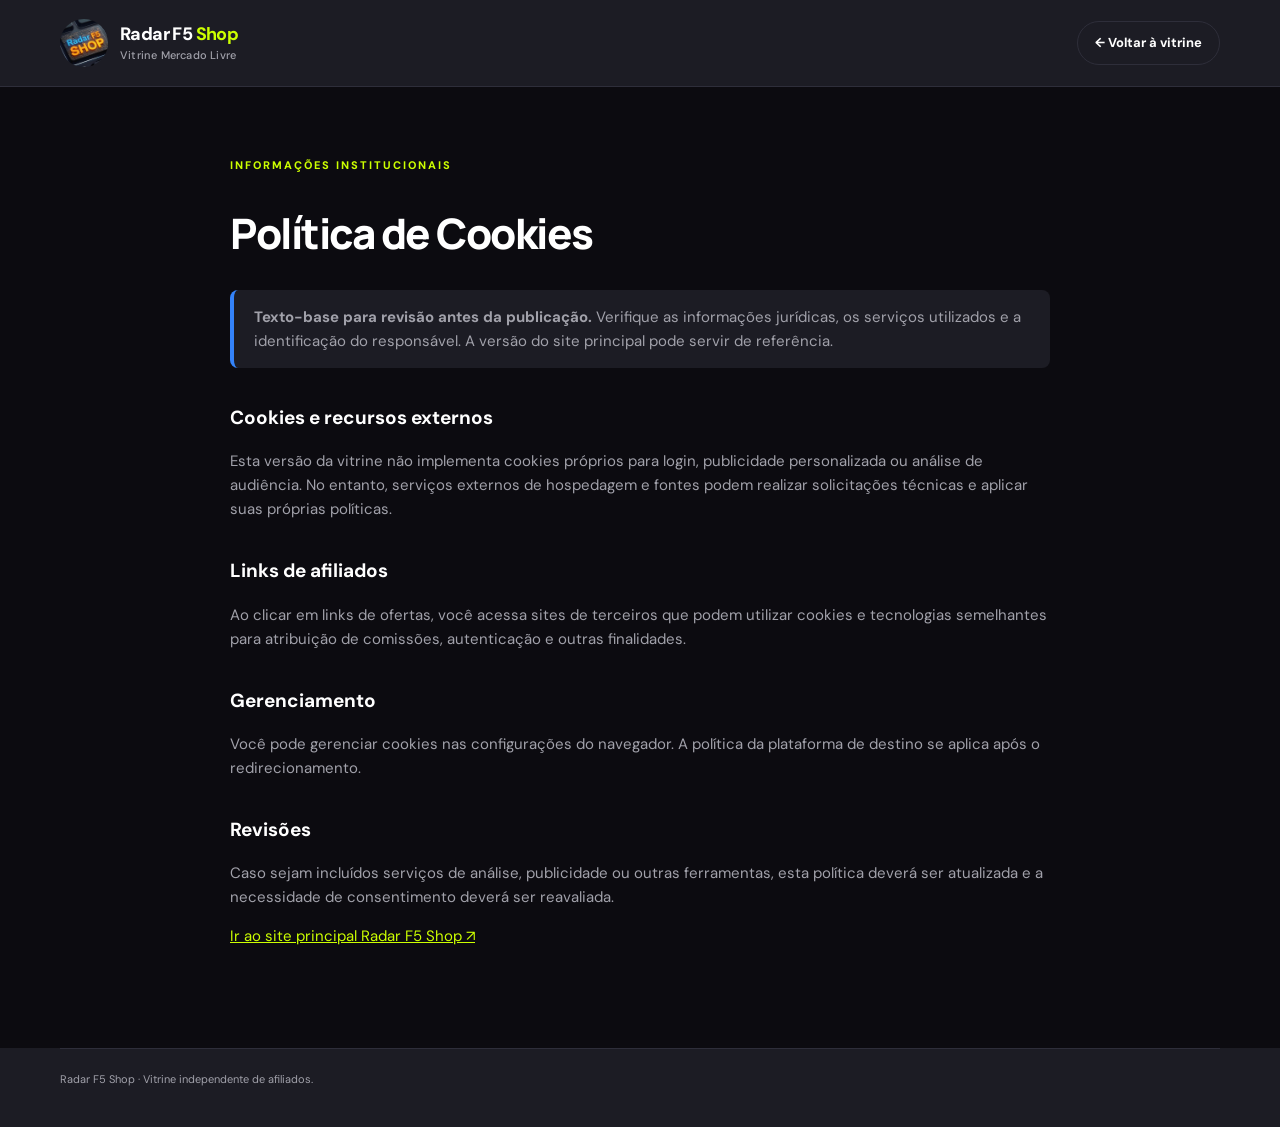
==== legal/cookies.html @ 011886c6 "Vitrine Primeira versão" ====
<!doctype html><html lang="pt-BR"><head><meta charset="utf-8"><meta name="viewport" content="width=device-width,initial-scale=1"><title>Política de Cookies | Radar F5 Shop</title><link rel="stylesheet" href="../assets/styles.css"><link rel="icon" type="image/svg+xml" href="../assets/favicon.svg"></head><body><header class="topbar"><div class="container nav"><a class="brand" href="../"><img class="brand-logo" src="../assets/logo-shop.webp" alt="" width="54" height="42"><span>Radar F5 <strong>Shop</strong><small>Vitrine Mercado Livre</small></span></a><a class="back" href="../">← Voltar à vitrine</a></div></header><main class="container legal-main"><span class="section-kicker">INFORMAÇÕES INSTITUCIONAIS</span><h1>Política de Cookies</h1><p class="legal-alert"><strong>Texto-base para revisão antes da publicação.</strong> Verifique as informações jurídicas, os serviços utilizados e a identificação do responsável. A versão do site principal pode servir de referência.</p><section><h2>Cookies e recursos externos</h2><p>Esta versão da vitrine não implementa cookies próprios para login, publicidade personalizada ou análise de audiência. No entanto, serviços externos de hospedagem e fontes podem realizar solicitações técnicas e aplicar suas próprias políticas.</p></section><section><h2>Links de afiliados</h2><p>Ao clicar em links de ofertas, você acessa sites de terceiros que podem utilizar cookies e tecnologias semelhantes para atribuição de comissões, autenticação e outras finalidades.</p></section><section><h2>Gerenciamento</h2><p>Você pode gerenciar cookies nas configurações do navegador. A política da plataforma de destino se aplica após o redirecionamento.</p></section><section><h2>Revisões</h2><p>Caso sejam incluídos serviços de análise, publicidade ou outras ferramentas, esta política deverá ser atualizada e a necessidade de consentimento deverá ser reavaliada.</p></section><p><a href="https://radarf5.com.br/">Ir ao site principal Radar F5 Shop ↗</a></p></main><footer class="footer"><div class="container footer-bottom"><p>Radar F5 Shop · Vitrine independente de afiliados.</p></div></footer></body></html>
---- assets/styles.css ----
@import url('https://fonts.googleapis.com/css2?family=DM+Sans:wght@400;500;600;700;800&family=Manrope:wght@400;500;600;700;800&display=swap');
:root{--bg-main:#0c0b10;--purple-gradient:linear-gradient(135deg,#4c28d7 0%,#6c3ce9 100%);--card-bg:#1c1c24;--card-hover:#262632;--text-primary:#ffffff;--text-secondary:#a1a1aa;--neon-yellow:#ccff00;--border-color:#2e2e3a;--orange:#3483fa;--orange-dark:#ffe600;--ink:var(--text-primary);--muted:var(--text-secondary);--line:var(--border-color);--bg:var(--bg-main);--white:var(--card-bg)}*{box-sizing:border-box}html{scroll-behavior:smooth}body{margin:0;background:var(--bg-main);color:var(--text-primary);font:15px/1.6 'DM Sans',Arial,sans-serif}a{color:inherit;text-decoration:none}button{font:inherit}img{max-width:100%}.container{width:min(1160px,calc(100% - 40px));margin:auto}.skip{position:absolute;left:-9999px}.skip:focus{left:12px;top:12px;background:var(--card-bg);padding:10px;z-index:10}.topbar{background:var(--card-bg);border-bottom:1px solid var(--line)}.nav{min-height:86px;display:flex;align-items:center;justify-content:space-between;gap:16px}.brand{display:flex;align-items:center;gap:12px;font-size:18px;font-weight:800;letter-spacing:-.6px;line-height:1.2}.brand small{display:block;color:var(--muted);font-size:11px;font-weight:500;letter-spacing:.2px;margin-top:4px}.brand-mark{width:45px;height:45px;display:grid;place-items:center;background:var(--purple-gradient);color:white;border-radius:13px;font-size:18px;letter-spacing:-2px}.brand-mark span{font-size:12px;transform:translateY(3px)}.brand strong{color:var(--neon-yellow)}.back{font-size:13px;font-weight:700;border:1px solid var(--border-color);padding:11px 17px;border-radius:30px;white-space:nowrap}.back:hover{border-color:var(--neon-yellow);color:var(--neon-yellow)}.hero{background:linear-gradient(120deg,#0c0b10 0%,#171124 56%,#241642 100%);overflow:hidden}.hero-inner{min-height:430px;display:grid;grid-template-columns:1.1fr .9fr;align-items:center;gap:30px}.eyebrow,.section-kicker{color:var(--neon-yellow);font-weight:800;font-size:11px;letter-spacing:2px}.hero h1{font:800 clamp(38px,5vw,65px)/1.11 Manrope,sans-serif;letter-spacing:-2.9px;max-width:640px;margin:18px 0}.hero h1 span{color:var(--neon-yellow)}.hero p{font-size:16px;max-width:510px;color:var(--text-secondary);margin-bottom:27px}.hero-link{display:inline-block;background:var(--purple-gradient);color:var(--text-primary);border-radius:12px;padding:13px 23px;font-weight:800;box-shadow:0 8px 24px #4c28d744}.hero-link:hover,.cta:hover{filter:brightness(1.15)}.hero-art{height:320px;position:relative;display:flex;align-items:center;justify-content:center}.art-circle{width:255px;height:255px;border-radius:50%;background:var(--purple-gradient);color:white;display:grid;place-content:center;text-align:center;font:800 23px/1.35 Manrope,sans-serif;letter-spacing:1px;transform:rotate(-9deg);box-shadow:30px 35px 0 #2e2e3a}.art-card{position:absolute;width:130px;height:125px;border:1px solid var(--border-color);background:#262632ee;border-radius:24px;box-shadow:0 15px 40px #0005;display:flex;flex-direction:column;align-items:center;justify-content:center;font-size:46px;color:var(--orange);z-index:1}.art-card small{font-size:13px;color:var(--text-primary);font-weight:800}.art-one{left:0;top:12px;transform:rotate(-10deg)}.art-two{right:0;bottom:0;transform:rotate(9deg)}.catalog{padding:76px 0 90px;min-height:520px}.section-head{display:flex;justify-content:space-between;align-items:end;gap:20px}.section-head h2{font:800 clamp(26px,3vw,35px) Manrope,sans-serif;letter-spacing:-1.2px;margin:10px 0}.section-head p{color:var(--muted);margin:0;max-width:600px}.count{white-space:nowrap;color:var(--muted);font-size:13px}.filters{display:flex;gap:10px;flex-wrap:wrap;margin:30px 0 32px}.filter{border:1px solid var(--border-color);background:var(--card-bg);border-radius:50px;padding:10px 19px;cursor:pointer;font-size:13px;font-weight:700;color:var(--text-secondary)}.filter:hover{border-color:var(--orange);color:var(--text-primary)}.filter[aria-pressed=true]{background:var(--purple-gradient);color:var(--text-primary);border-color:#6c3ce9}.grid{display:grid;grid-template-columns:repeat(4,minmax(0,1fr));gap:22px}.card{border:1px solid var(--line);border-radius:17px;overflow:hidden;background:var(--card-bg);display:flex;flex-direction:column;transition:transform .2s,box-shadow .2s}.card:hover{transform:translateY(-3px);background:var(--card-hover);box-shadow:0 15px 35px #0004}.card-visual{aspect-ratio:1;background:var(--card-hover);position:relative;display:grid;place-items:center;overflow:hidden}.card-visual img{width:100%;height:100%;object-fit:contain}.image-placeholder{color:var(--text-secondary)}.badge{position:absolute;left:12px;top:12px;background:var(--card-bg);color:var(--orange);padding:4px 10px;border-radius:20px;font-size:11px;font-weight:800}.card-body{padding:18px;display:flex;flex-direction:column;flex:1}.card-name{font-size:15px;line-height:1.45;margin:0 0 10px;min-height:43px}.price{font:800 23px Manrope,sans-serif;color:var(--neon-yellow);margin:2px 0 9px}.price-note{font-size:11px;line-height:1.55;color:var(--muted);margin:0 0 18px;flex:1}.cta{display:block;text-align:center;padding:12px;border-radius:9px;background:var(--purple-gradient);color:white;font-weight:800;font-size:13px}.cta.disabled{background:#4a4a55}.empty{text-align:center;border:1px dashed var(--border-color);background:var(--card-bg);border-radius:20px;padding:65px 20px;margin-top:20px}.empty[hidden]{display:none}.empty-icon{font-size:43px;color:var(--neon-yellow)}.empty h3{font:800 24px Manrope,sans-serif;margin:6px 0}.empty p{color:var(--muted);margin:0 auto 18px;max-width:450px}.empty a{color:var(--neon-yellow);font-weight:800}.notice-band{background:var(--card-bg);border-top:1px solid var(--border-color);border-bottom:1px solid var(--border-color)}.notice-inner{display:flex;gap:15px;align-items:center;padding:22px 0;color:var(--text-secondary);font-size:12px}.notice-inner span{font-size:25px;color:var(--neon-yellow)}.notice-inner p{margin:0}.footer{background:var(--card-bg);color:var(--text-primary)}.footer-top{display:flex;justify-content:space-between;gap:30px;padding:55px 0 38px}.footer-title{font:800 23px Manrope,sans-serif}.footer-title span{color:var(--neon-yellow)}.footer-top p{color:var(--text-secondary);max-width:390px;font-size:13px}.footer-links{display:flex;flex-direction:column;gap:8px;min-width:220px}.footer-links h3{margin:0 0 8px;font-size:14px}.footer-links a{color:var(--text-secondary);font-size:13px}.footer-links a:hover{color:var(--neon-yellow)}.footer-bottom{border-top:1px solid var(--border-color);padding:22px 0 30px;color:var(--text-secondary);font-size:11px}.footer-bottom p{margin:0 0 9px}.legal-main{padding:65px 0 85px;max-width:820px}.legal-main h1{font:800 clamp(30px,4vw,42px) Manrope,sans-serif;letter-spacing:-1.5px}.legal-main h2{font-size:19px;margin-top:35px}.legal-main p,.legal-main li{color:var(--text-secondary)}.legal-alert{border-left:4px solid var(--orange);background:var(--card-bg);padding:15px 20px;border-radius:8px}.legal-main a{color:var(--neon-yellow);text-decoration:underline}@media(max-width:850px){.hero-inner{grid-template-columns:1fr;min-height:unset;padding:70px 0}.hero-art{display:none}.grid{grid-template-columns:repeat(3,minmax(0,1fr))}}@media(max-width:620px){.container{width:min(100% - 30px,1160px)}.nav{min-height:76px}.brand{font-size:15px}.brand-mark{width:40px;height:40px}.back{font-size:11px;padding:9px 10px}.hero-inner{padding:56px 0}.hero h1{letter-spacing:-1.7px}.hero p{font-size:14px}.catalog{padding:55px 0 65px}.section-head{align-items:start;flex-direction:column}.filters{gap:8px}.filter{padding:9px 14px;font-size:12px}.grid{grid-template-columns:repeat(2,minmax(0,1fr));gap:12px}.card-body{padding:12px}.card-name{font-size:13px;min-height:38px}.price{font-size:19px}.price-note{font-size:10px}.footer-top{flex-direction:column;padding:38px 0 28px}.footer-links{min-width:0}}@media(max-width:360px){.grid{grid-template-columns:1fr}.back{max-width:130px;white-space:normal;text-align:center}}

/* Logomarca Radar F5 Shop nos cabeçalhos */
.brand-logo{width:48px;height:48px;object-fit:cover;border-radius:50%;display:block;flex-shrink:0}
@media(max-width:620px){.brand-logo{width:40px;height:40px}}

/* Acentos específicos do Mercado Livre: azul e amarelo, mantendo a identidade Radar F5. */
:root{--marketplace-blue:#3483fa;--marketplace-yellow:#ffe600}
.hero-link:hover,.back:hover{border-color:var(--marketplace-yellow)}

/* Ajustes aprovados: destaques amarelos Mercado Livre na abertura */
.hero-link{background:#ffe600;color:#0c0b10;box-shadow:0 8px 24px #ffe60033}
.hero-link:hover{background:#ffed33;filter:none}
.art-circle{background:#ffe600;color:#0c0b10;box-shadow:30px 35px 0 #262632}

/* Detalhes amarelos solicitados: ícones Descubra/Explore e categoria ativa */
.art-card{color:var(--marketplace-yellow)}
.filter[aria-pressed="true"]{background:var(--marketplace-yellow);color:#0c0b10;border-color:var(--marketplace-yellow)}
.filter:hover{border-color:var(--marketplace-yellow)}
.filter[aria-pressed="true"]:hover{color:#0c0b10}
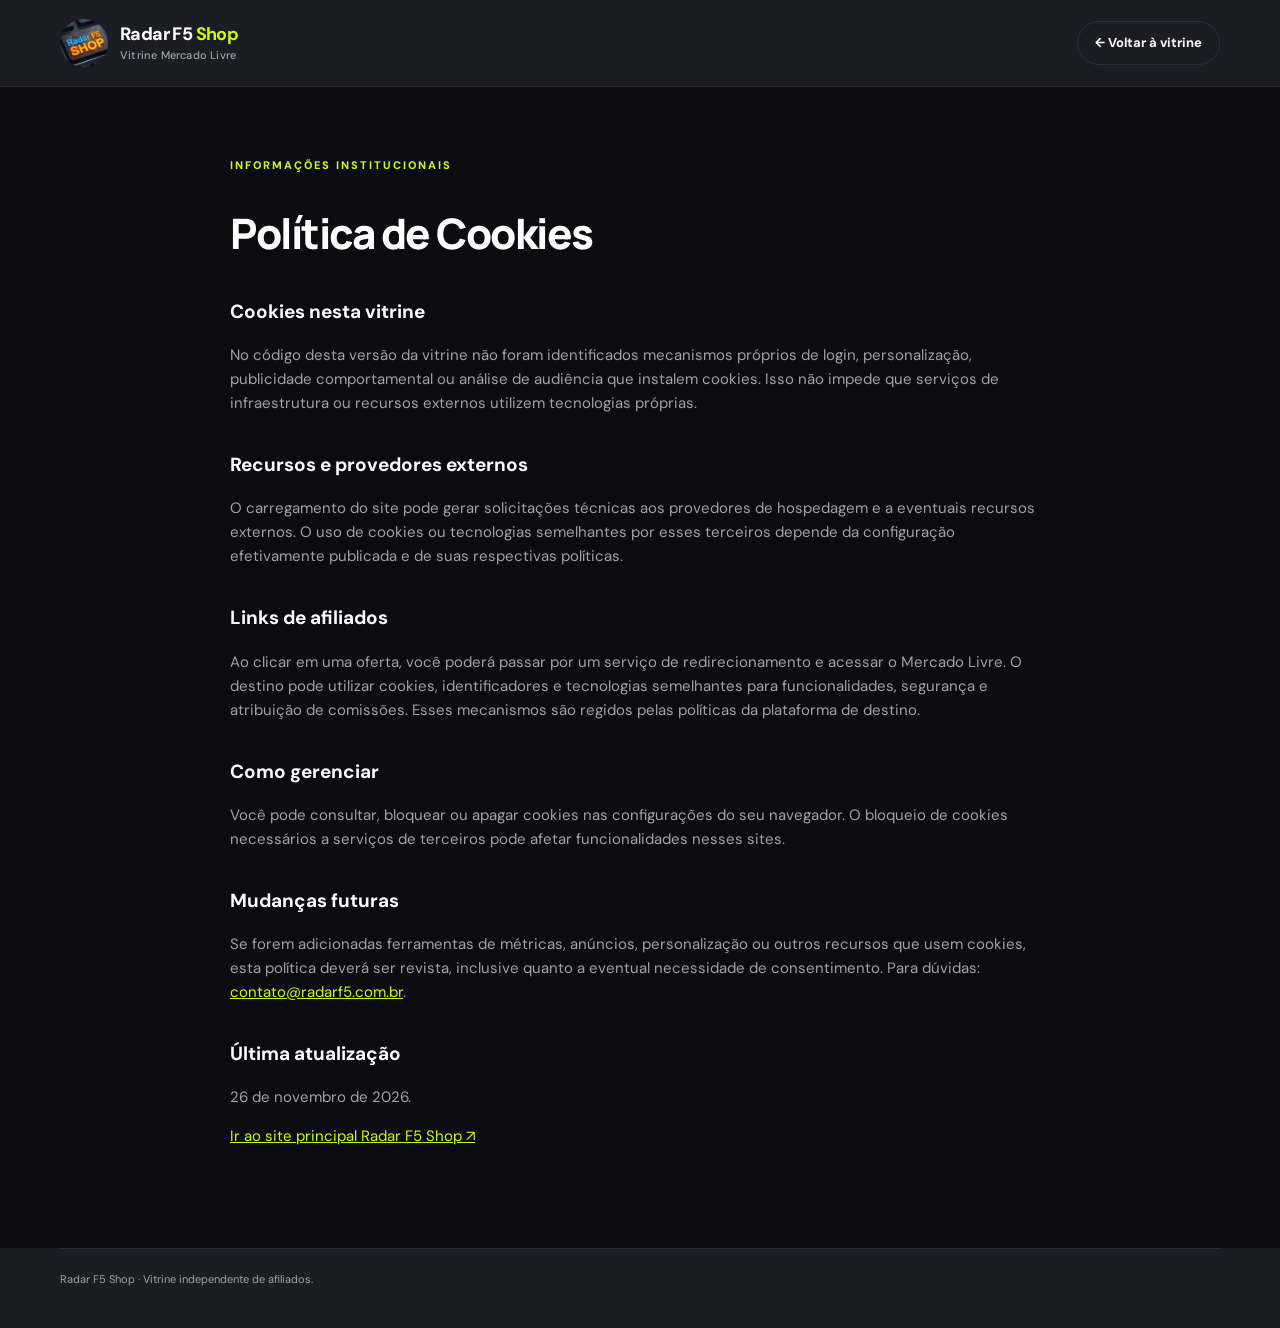
==== commit 273730c9: "docs: atualiza páginas institucionais e dados legais do Radar F5 Shop" ====
--- a/legal/cookies.html
+++ b/legal/cookies.html
@@ -1 +1,2 @@
-<!doctype html><html lang="pt-BR"><head><meta charset="utf-8"><meta name="viewport" content="width=device-width,initial-scale=1"><title>Política de Cookies | Radar F5 Shop</title><link rel="stylesheet" href="../assets/styles.css"><link rel="icon" type="image/svg+xml" href="../assets/favicon.svg"></head><body><header class="topbar"><div class="container nav"><a class="brand" href="../"><img class="brand-logo" src="../assets/logo-shop.webp" alt="" width="54" height="42"><span>Radar F5 <strong>Shop</strong><small>Vitrine Mercado Livre</small></span></a><a class="back" href="../">← Voltar à vitrine</a></div></header><main class="container legal-main"><span class="section-kicker">INFORMAÇÕES INSTITUCIONAIS</span><h1>Política de Cookies</h1><p class="legal-alert"><strong>Texto-base para revisão antes da publicação.</strong> Verifique as informações jurídicas, os serviços utilizados e a identificação do responsável. A versão do site principal pode servir de referência.</p><section><h2>Cookies e recursos externos</h2><p>Esta versão da vitrine não implementa cookies próprios para login, publicidade personalizada ou análise de audiência. No entanto, serviços externos de hospedagem e fontes podem realizar solicitações técnicas e aplicar suas próprias políticas.</p></section><section><h2>Links de afiliados</h2><p>Ao clicar em links de ofertas, você acessa sites de terceiros que podem utilizar cookies e tecnologias semelhantes para atribuição de comissões, autenticação e outras finalidades.</p></section><section><h2>Gerenciamento</h2><p>Você pode gerenciar cookies nas configurações do navegador. A política da plataforma de destino se aplica após o redirecionamento.</p></section><section><h2>Revisões</h2><p>Caso sejam incluídos serviços de análise, publicidade ou outras ferramentas, esta política deverá ser atualizada e a necessidade de consentimento deverá ser reavaliada.</p></section><p><a href="https://radarf5.com.br/">Ir ao site principal Radar F5 Shop ↗</a></p></main><footer class="footer"><div class="container footer-bottom"><p>Radar F5 Shop · Vitrine independente de afiliados.</p></div></footer></body></html>+<!DOCTYPE html>
+<html lang="pt-BR"><head><meta charset="utf-8"/><meta content="width=device-width,initial-scale=1" name="viewport"/><title>Política de Cookies | Radar F5 Shop</title><link href="../assets/styles.css" rel="stylesheet"/><link href="../assets/favicon.svg" rel="icon" type="image/svg+xml"/></head><body><header class="topbar"><div class="container nav"><a class="brand" href="../"><img alt="" class="brand-logo" height="42" src="../assets/logo-shop.webp" width="54"/><span>Radar F5 <strong>Shop</strong><small>Vitrine Mercado Livre</small></span></a><a class="back" href="../">← Voltar à vitrine</a></div></header><main class="container legal-main"><span class="section-kicker">INFORMAÇÕES INSTITUCIONAIS</span><h1>Política de Cookies</h1><section><h2>Cookies nesta vitrine</h2><p>No código desta versão da vitrine não foram identificados mecanismos próprios de login, personalização, publicidade comportamental ou análise de audiência que instalem cookies. Isso não impede que serviços de infraestrutura ou recursos externos utilizem tecnologias próprias.</p></section><section><h2>Recursos e provedores externos</h2><p>O carregamento do site pode gerar solicitações técnicas aos provedores de hospedagem e a eventuais recursos externos. O uso de cookies ou tecnologias semelhantes por esses terceiros depende da configuração efetivamente publicada e de suas respectivas políticas.</p></section><section><h2>Links de afiliados</h2><p>Ao clicar em uma oferta, você poderá passar por um serviço de redirecionamento e acessar o Mercado Livre. O destino pode utilizar cookies, identificadores e tecnologias semelhantes para funcionalidades, segurança e atribuição de comissões. Esses mecanismos são regidos pelas políticas da plataforma de destino.</p></section><section><h2>Como gerenciar</h2><p>Você pode consultar, bloquear ou apagar cookies nas configurações do seu navegador. O bloqueio de cookies necessários a serviços de terceiros pode afetar funcionalidades nesses sites.</p></section><section><h2>Mudanças futuras</h2><p>Se forem adicionadas ferramentas de métricas, anúncios, personalização ou outros recursos que usem cookies, esta política deverá ser revista, inclusive quanto a eventual necessidade de consentimento. Para dúvidas: <a href="mailto:contato@radarf5.com.br">contato@radarf5.com.br</a>.</p></section><section><h2>Última atualização</h2><p>26 de novembro de 2026.</p></section><p><a href="https://radarf5.com.br/">Ir ao site principal Radar F5 Shop ↗</a></p></main><footer class="footer"><div class="container footer-bottom"><p>Radar F5 Shop · Vitrine independente de afiliados.</p></div></footer></body></html>
--- a/assets/styles.css
+++ b/assets/styles.css
@@ -19,3 +19,17 @@
 .filter[aria-pressed="true"]{background:var(--marketplace-yellow);color:#0c0b10;border-color:var(--marketplace-yellow)}
 .filter:hover{border-color:var(--marketplace-yellow)}
 .filter[aria-pressed="true"]:hover{color:#0c0b10}
+
+/* Ícone do marketplace no lugar do ponto final do título. */
+.hero h1 .marketplace-title-icon,
+h1 .marketplace-title-icon {
+  display:inline-block;
+  width:clamp(30px, 0.82em, 52px);
+  height:clamp(30px, 0.82em, 52px);
+  object-fit:contain;
+  vertical-align:-0.08em;
+  margin-left:0.18em;
+}
+
+/* Ícones de presente e lupa no painel ilustrativo da vitrine. */
+.art-card .art-icon{width:46px;height:46px;display:block;flex-shrink:0;color:inherit}
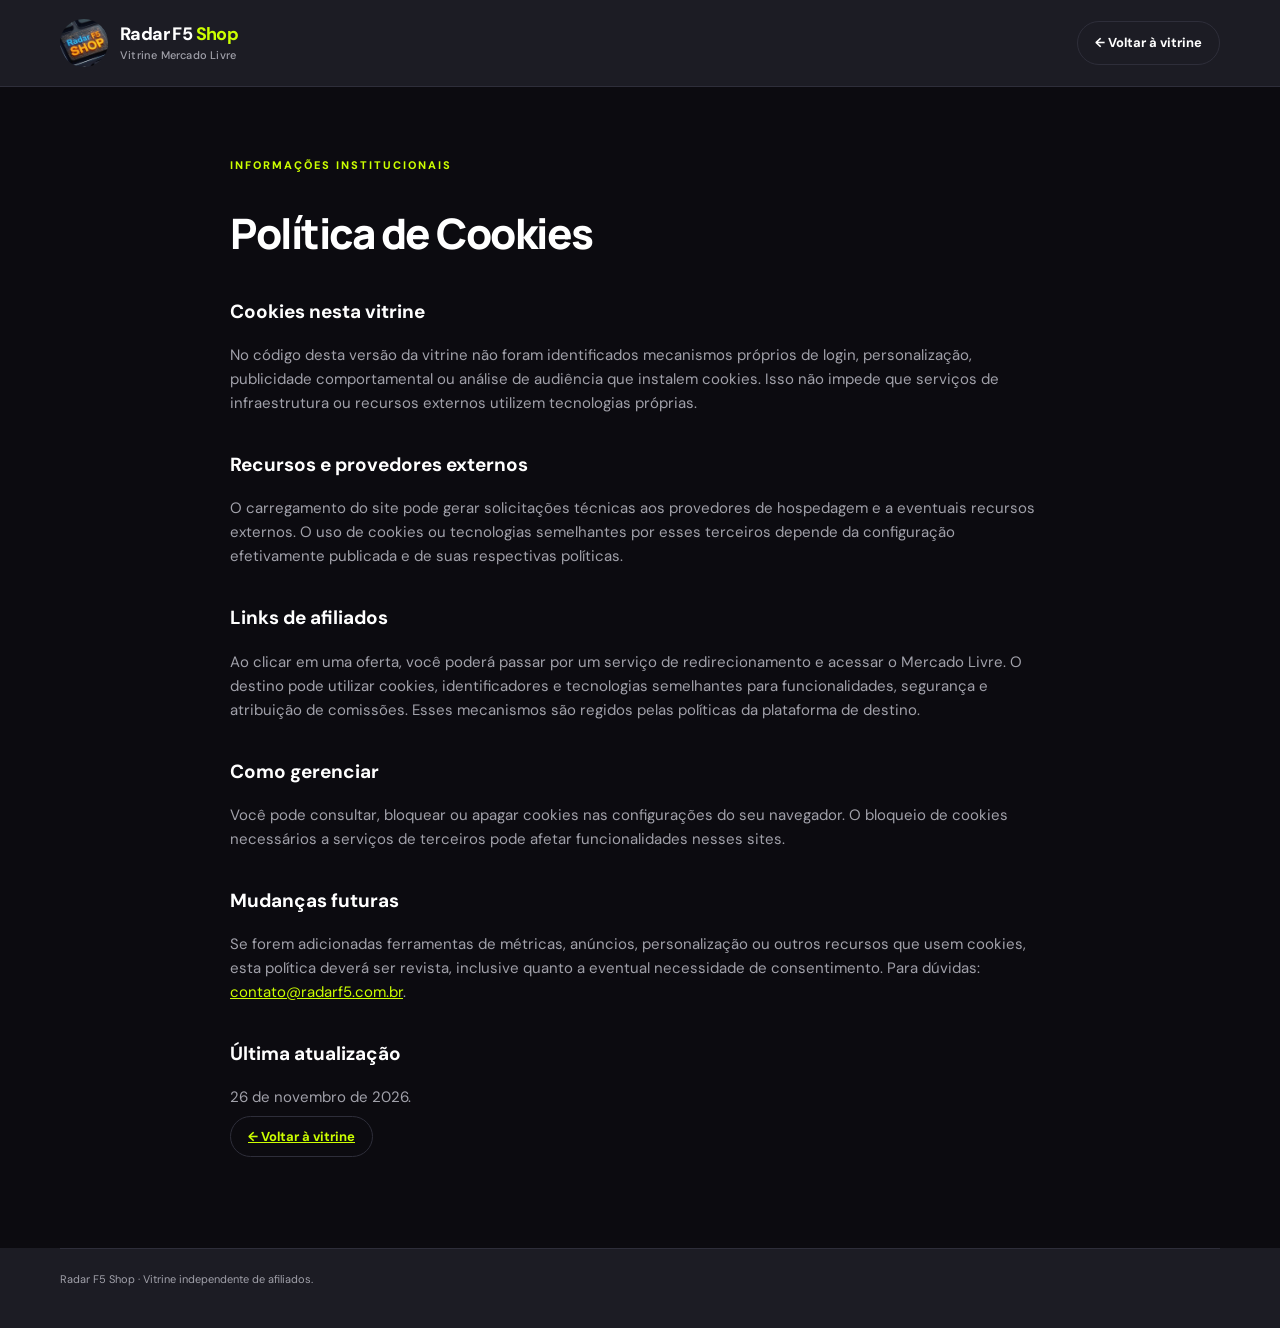
==== commit 74e8daaf: "fix: corrige navegação das páginas institucionais" ====
--- a/legal/cookies.html
+++ b/legal/cookies.html
@@ -1,2 +1,2 @@
 <!DOCTYPE html>
-<html lang="pt-BR"><head><meta charset="utf-8"/><meta content="width=device-width,initial-scale=1" name="viewport"/><title>Política de Cookies | Radar F5 Shop</title><link href="../assets/styles.css" rel="stylesheet"/><link href="../assets/favicon.svg" rel="icon" type="image/svg+xml"/></head><body><header class="topbar"><div class="container nav"><a class="brand" href="../"><img alt="" class="brand-logo" height="42" src="../assets/logo-shop.webp" width="54"/><span>Radar F5 <strong>Shop</strong><small>Vitrine Mercado Livre</small></span></a><a class="back" href="../">← Voltar à vitrine</a></div></header><main class="container legal-main"><span class="section-kicker">INFORMAÇÕES INSTITUCIONAIS</span><h1>Política de Cookies</h1><section><h2>Cookies nesta vitrine</h2><p>No código desta versão da vitrine não foram identificados mecanismos próprios de login, personalização, publicidade comportamental ou análise de audiência que instalem cookies. Isso não impede que serviços de infraestrutura ou recursos externos utilizem tecnologias próprias.</p></section><section><h2>Recursos e provedores externos</h2><p>O carregamento do site pode gerar solicitações técnicas aos provedores de hospedagem e a eventuais recursos externos. O uso de cookies ou tecnologias semelhantes por esses terceiros depende da configuração efetivamente publicada e de suas respectivas políticas.</p></section><section><h2>Links de afiliados</h2><p>Ao clicar em uma oferta, você poderá passar por um serviço de redirecionamento e acessar o Mercado Livre. O destino pode utilizar cookies, identificadores e tecnologias semelhantes para funcionalidades, segurança e atribuição de comissões. Esses mecanismos são regidos pelas políticas da plataforma de destino.</p></section><section><h2>Como gerenciar</h2><p>Você pode consultar, bloquear ou apagar cookies nas configurações do seu navegador. O bloqueio de cookies necessários a serviços de terceiros pode afetar funcionalidades nesses sites.</p></section><section><h2>Mudanças futuras</h2><p>Se forem adicionadas ferramentas de métricas, anúncios, personalização ou outros recursos que usem cookies, esta política deverá ser revista, inclusive quanto a eventual necessidade de consentimento. Para dúvidas: <a href="mailto:contato@radarf5.com.br">contato@radarf5.com.br</a>.</p></section><section><h2>Última atualização</h2><p>26 de novembro de 2026.</p></section><p><a href="https://radarf5.com.br/">Ir ao site principal Radar F5 Shop ↗</a></p></main><footer class="footer"><div class="container footer-bottom"><p>Radar F5 Shop · Vitrine independente de afiliados.</p></div></footer></body></html>+<html lang="pt-BR"><head><meta charset="utf-8"/><meta content="width=device-width,initial-scale=1" name="viewport"/><title>Política de Cookies | Radar F5 Shop</title><link href="../assets/styles.css" rel="stylesheet"/><link href="../assets/favicon.svg" rel="icon" type="image/svg+xml"/></head><body><header class="topbar"><div class="container nav"><a class="brand" href="../"><img alt="" class="brand-logo" height="42" src="../assets/logo-shop.webp" width="54"/><span>Radar F5 <strong>Shop</strong><small>Vitrine Mercado Livre</small></span></a><a class="back" href="../">← Voltar à vitrine</a></div></header><main class="container legal-main"><span class="section-kicker">INFORMAÇÕES INSTITUCIONAIS</span><h1>Política de Cookies</h1><section><h2>Cookies nesta vitrine</h2><p>No código desta versão da vitrine não foram identificados mecanismos próprios de login, personalização, publicidade comportamental ou análise de audiência que instalem cookies. Isso não impede que serviços de infraestrutura ou recursos externos utilizem tecnologias próprias.</p></section><section><h2>Recursos e provedores externos</h2><p>O carregamento do site pode gerar solicitações técnicas aos provedores de hospedagem e a eventuais recursos externos. O uso de cookies ou tecnologias semelhantes por esses terceiros depende da configuração efetivamente publicada e de suas respectivas políticas.</p></section><section><h2>Links de afiliados</h2><p>Ao clicar em uma oferta, você poderá passar por um serviço de redirecionamento e acessar o Mercado Livre. O destino pode utilizar cookies, identificadores e tecnologias semelhantes para funcionalidades, segurança e atribuição de comissões. Esses mecanismos são regidos pelas políticas da plataforma de destino.</p></section><section><h2>Como gerenciar</h2><p>Você pode consultar, bloquear ou apagar cookies nas configurações do seu navegador. O bloqueio de cookies necessários a serviços de terceiros pode afetar funcionalidades nesses sites.</p></section><section><h2>Mudanças futuras</h2><p>Se forem adicionadas ferramentas de métricas, anúncios, personalização ou outros recursos que usem cookies, esta política deverá ser revista, inclusive quanto a eventual necessidade de consentimento. Para dúvidas: <a href="mailto:contato@radarf5.com.br">contato@radarf5.com.br</a>.</p></section><section><h2>Última atualização</h2><p>26 de novembro de 2026.</p></section><p><a class="back" href="../">← Voltar à vitrine</a></p></main><footer class="footer"><div class="container footer-bottom"><p>Radar F5 Shop · Vitrine independente de afiliados.</p></div></footer></body></html>
